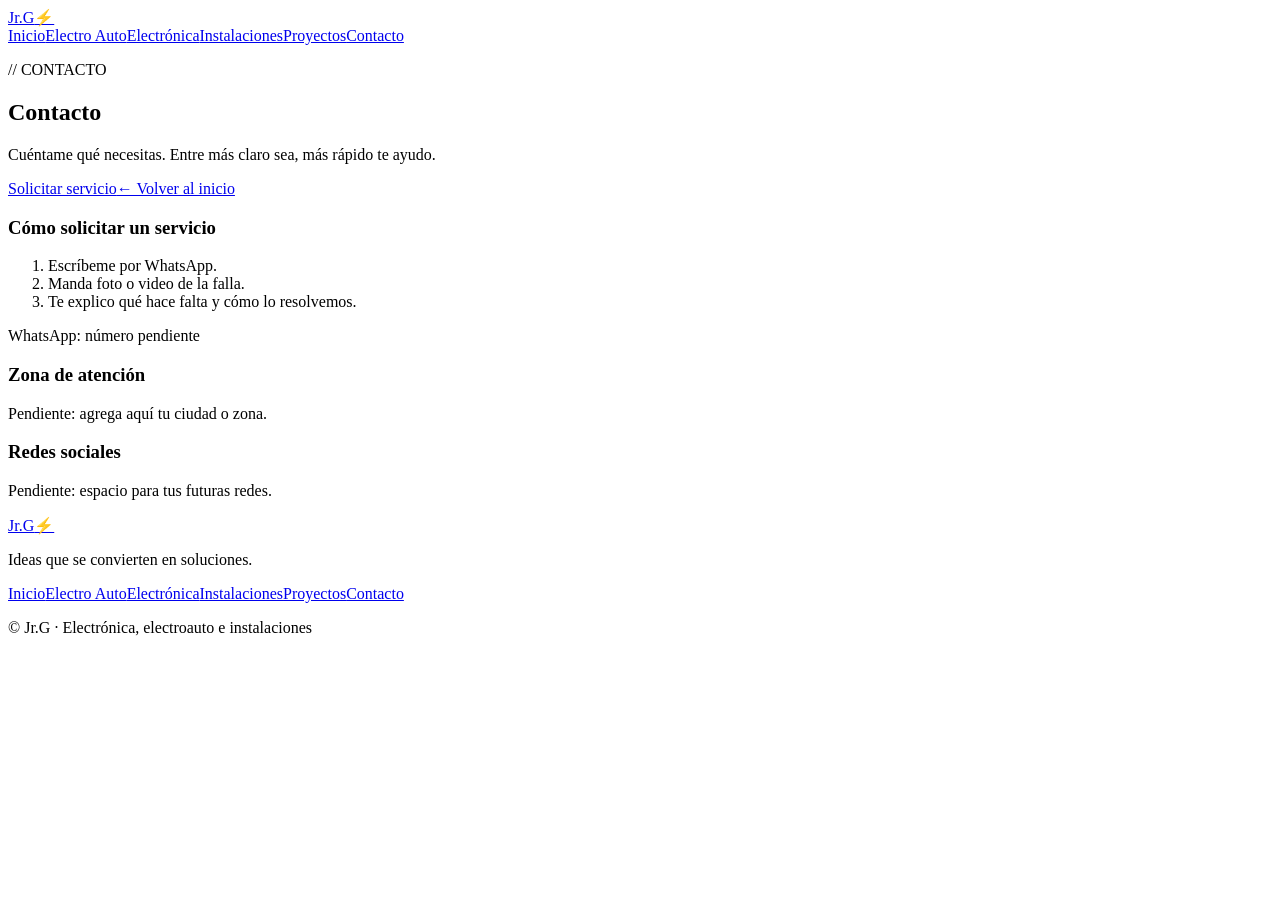
==== contacto.html @ 74ebed80 "Add files via upload" ====
<!doctype html>
<html lang="es"><head><meta charset="utf-8">
<meta name="viewport" content="width=device-width,initial-scale=1">
<title>Contacto · Jr.G</title><meta name="description" content="Solicita un servicio con Jr.G.">
<meta name="theme-color" content="#050806"><link rel="stylesheet" href="css/style.css"></head>
<body><header class="top"><div class="wrap bar">
<a class="logo" href="index.html" aria-label="Jr.G inicio">Jr.G<span>⚡</span></a>
<nav aria-label="Principal"><a href="index.html">Inicio</a><a href="electro-auto.html">Electro Auto</a><a href="electronica.html">Electrónica</a><a href="instalaciones.html">Instalaciones</a><a href="proyectos.html">Proyectos</a><a href="contacto.html" aria-current="page">Contacto</a></nav></div></header>
<main><section class="hero sub"><div class="wrap"><p class="tag">// CONTACTO</p><h1>Contacto</h1><p class="lead">Cuéntame qué necesitas. Entre más claro sea, más rápido te ayudo.</p><div class="row"><a class="btn" href="contacto.html">Solicitar servicio</a><a class="btn ghost" href="index.html">← Volver al inicio</a></div></div></section><section class="wrap sec"><div class="grid"><article class="card"><h3>Cómo solicitar un servicio</h3><ol class="steps"><li>Escríbeme por WhatsApp.</li><li>Manda foto o video de la falla.</li><li>Te explico qué hace falta y cómo lo resolvemos.</li></ol><div id="wa-slot"><span class="btn off">WhatsApp: número pendiente</span></div></article>
<article class="card pend"><h3>Zona de atención</h3><p>Pendiente: agrega aquí tu ciudad o zona.</p></article>
<article class="card pend"><h3>Redes sociales</h3><p>Pendiente: espacio para tus futuras redes.</p></article></div></section></main>
<footer><div class="wrap fgrid"><div><a class="logo" href="index.html">Jr.G<span>⚡</span></a>
<p>Ideas que se convierten en soluciones.</p></div><nav aria-label="Pie"><a href="index.html">Inicio</a><a href="electro-auto.html">Electro Auto</a><a href="electronica.html">Electrónica</a><a href="instalaciones.html">Instalaciones</a><a href="proyectos.html">Proyectos</a><a href="contacto.html">Contacto</a></nav></div>
<p class="copy">© Jr.G · Electrónica, electroauto e instalaciones</p></footer>
<script src="js/config.js"></script><script src="js/app.js"></script></body></html>
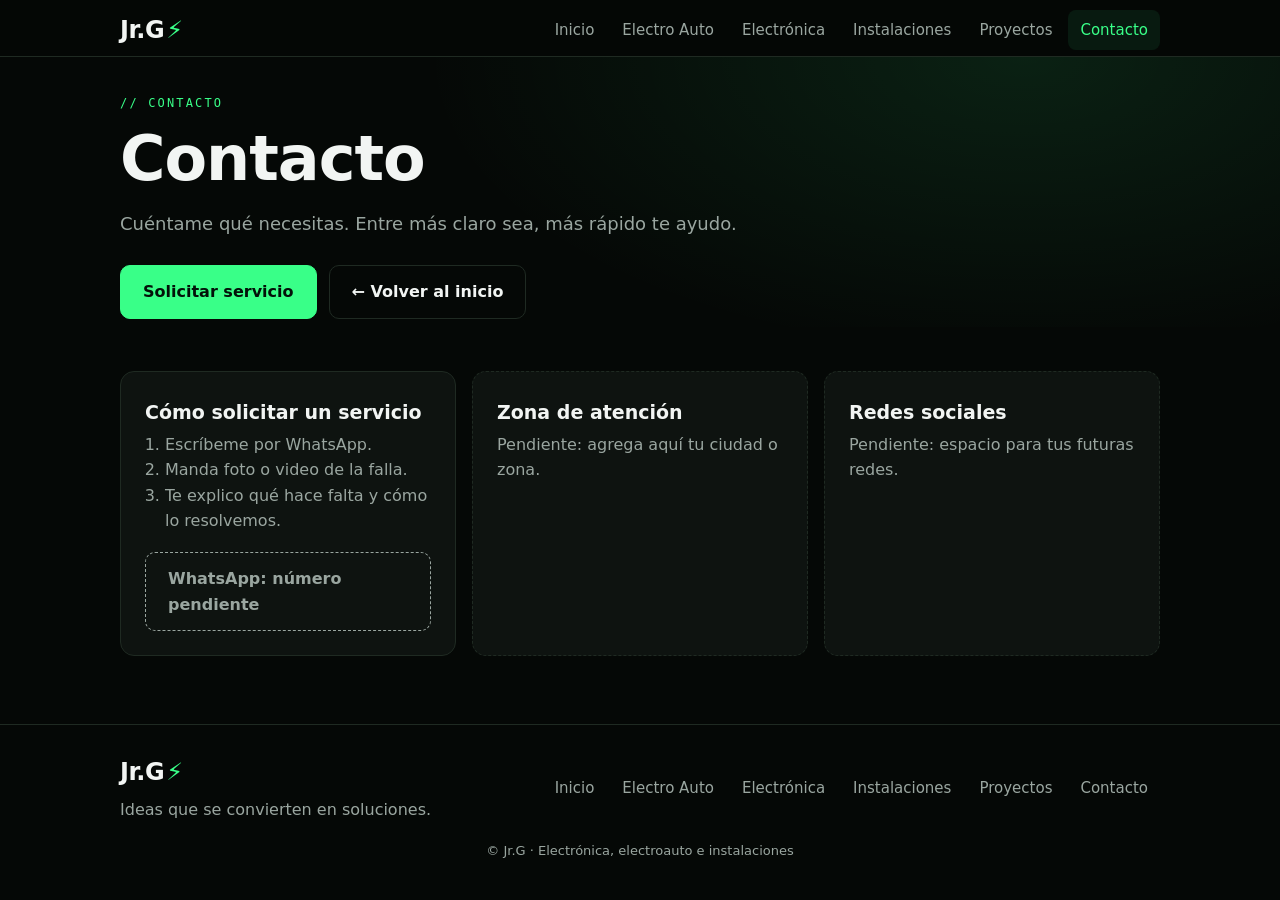
==== commit c66dca3b: "Add files via upload" ====
--- a/contacto.html
+++ b/contacto.html
@@ -2,7 +2,7 @@
 <html lang="es"><head><meta charset="utf-8">
 <meta name="viewport" content="width=device-width,initial-scale=1">
 <title>Contacto · Jr.G</title><meta name="description" content="Solicita un servicio con Jr.G.">
-<meta name="theme-color" content="#050806"><link rel="stylesheet" href="css/style.css"></head>
+<meta name="theme-color" content="#050806"><link rel="stylesheet" href="style.css"></head>
 <body><header class="top"><div class="wrap bar">
 <a class="logo" href="index.html" aria-label="Jr.G inicio">Jr.G<span>⚡</span></a>
 <nav aria-label="Principal"><a href="index.html">Inicio</a><a href="electro-auto.html">Electro Auto</a><a href="electronica.html">Electrónica</a><a href="instalaciones.html">Instalaciones</a><a href="proyectos.html">Proyectos</a><a href="contacto.html" aria-current="page">Contacto</a></nav></div></header>
@@ -12,4 +12,4 @@
 <footer><div class="wrap fgrid"><div><a class="logo" href="index.html">Jr.G<span>⚡</span></a>
 <p>Ideas que se convierten en soluciones.</p></div><nav aria-label="Pie"><a href="index.html">Inicio</a><a href="electro-auto.html">Electro Auto</a><a href="electronica.html">Electrónica</a><a href="instalaciones.html">Instalaciones</a><a href="proyectos.html">Proyectos</a><a href="contacto.html">Contacto</a></nav></div>
 <p class="copy">© Jr.G · Electrónica, electroauto e instalaciones</p></footer>
-<script src="js/config.js"></script><script src="js/app.js"></script></body></html>+<script src="config.js"></script><script src="app.js"></script></body></html>
--- a/style.css
+++ b/style.css
@@ -0,0 +1,45 @@
+:root{--bg:#050806;--panel:#0e1310;--line:#1f2a22;--g:#39ff88;--tx:#f2f5f3;--mu:#9aa6a0}
+*{box-sizing:border-box}html{scroll-behavior:smooth}
+body{margin:0;background:var(--bg);color:var(--tx);font:16px/1.6 system-ui,-apple-system,"Segoe UI",Roboto,sans-serif;overflow-x:hidden}
+a{color:inherit;text-decoration:none}h1,h2,h3{line-height:1.15;margin:0}
+.wrap{max-width:1080px;margin:0 auto;padding:0 20px}
+.top{position:sticky;top:0;z-index:10;background:rgba(5,8,6,.92);backdrop-filter:blur(8px);border-bottom:1px solid var(--line)}
+.bar{display:flex;flex-direction:column;gap:6px;padding-top:10px;padding-bottom:6px}
+.logo{font-weight:800;font-size:24px;letter-spacing:-.5px}.logo span{color:var(--g);margin-left:2px}
+nav{display:flex;gap:4px;overflow-x:auto;scrollbar-width:none}nav::-webkit-scrollbar{display:none}
+nav a{white-space:nowrap;padding:8px 12px;border-radius:8px;color:var(--mu);font-size:15px}
+nav a:hover{color:var(--tx)}nav a[aria-current]{color:var(--g);background:rgba(57,255,136,.08)}
+.hero{padding:56px 0 32px;background:radial-gradient(600px 300px at 80% 0,rgba(57,255,136,.10),transparent)}
+.hero.sub{padding:40px 0 8px}
+.tag{font:12px/1 ui-monospace,Menlo,monospace;letter-spacing:.18em;color:var(--g);margin:0 0 14px}
+h1{font-size:clamp(34px,8vw,62px);font-weight:800;letter-spacing:-1px;margin-bottom:16px}
+h1 em{font-style:normal;color:var(--g)}h2{font-size:clamp(26px,5vw,36px);margin-bottom:24px}
+.lead{color:var(--mu);font-size:18px;max-width:640px;margin:0 0 26px}
+.row{display:flex;flex-wrap:wrap;gap:12px}
+.btn{display:inline-block;background:var(--g);color:#031109;font-weight:700;padding:13px 22px;border-radius:10px;border:1px solid var(--g);transition:transform .15s,box-shadow .15s}
+.btn:hover{transform:translateY(-2px);box-shadow:0 6px 22px rgba(57,255,136,.28)}
+.btn.ghost{background:transparent;color:var(--tx);border-color:var(--line)}.btn.ghost:hover{border-color:var(--g);box-shadow:none}
+.btn.off{background:transparent;color:var(--mu);border:1px dashed var(--mu);cursor:not-allowed}.btn.off:hover{transform:none;box-shadow:none}
+.sec{padding-top:44px;padding-bottom:12px}
+.cats,.grid{display:grid;gap:16px;grid-template-columns:1fr}
+.cat,.card{background:var(--panel);border:1px solid var(--line);border-radius:14px;padding:24px;transition:border-color .2s,transform .2s}
+.cat:hover{border-color:var(--g);transform:translateY(-3px)}
+.cat span{font-size:34px;display:block;margin-bottom:10px}.cat h3{font-size:22px;margin-bottom:6px}
+.cat p,.card p{color:var(--mu);margin:0 0 12px}.cat b{color:var(--g)}
+.card h3{font-size:19px;margin:6px 0 8px}.n{font:13px ui-monospace,Menlo,monospace;color:var(--g)}
+.card.pend{border-style:dashed}.steps{color:var(--mu);padding-left:20px;margin:0 0 18px}
+.gal{display:grid;gap:14px;grid-template-columns:1fr 1fr}
+.ph{margin:0;border:1px dashed var(--mu);border-radius:12px;overflow:hidden;background:var(--panel)}
+.ph div{aspect-ratio:4/3;display:flex;flex-direction:column;align-items:center;justify-content:center;text-align:center;padding:8px;color:var(--mu)}
+.ph b{font-size:14px}.ph small{font-size:12px}.ph img{width:100%;aspect-ratio:4/3;object-fit:cover;display:block}
+.ph figcaption{padding:8px 12px;font-size:13px;color:var(--mu);border-top:1px solid var(--line)}
+.note{color:var(--mu);font-size:13px;margin-top:14px}code{background:var(--panel);padding:2px 6px;border-radius:5px;color:var(--g)}
+.cta{border:1px solid var(--g);border-radius:16px;padding:32px 24px;text-align:center;background:linear-gradient(160deg,rgba(57,255,136,.08),transparent)}
+.cta h2{margin-bottom:8px}.cta p{color:var(--mu);margin:0 0 18px}
+footer{margin-top:56px;border-top:1px solid var(--line);padding:28px 0 20px}
+.fgrid{display:flex;flex-direction:column;gap:14px}.fgrid p{color:var(--mu);margin:6px 0 0}
+footer nav{flex-wrap:wrap;overflow:visible}.copy{text-align:center;color:var(--mu);font-size:13px;margin:18px 0 0}
+@media(min-width:720px){.bar{flex-direction:row;justify-content:space-between;align-items:center}
+.cats{grid-template-columns:repeat(2,1fr)}.grid{grid-template-columns:repeat(3,1fr)}.gal{grid-template-columns:repeat(4,1fr)}
+.fgrid{flex-direction:row;justify-content:space-between;align-items:center}}
+@media(prefers-reduced-motion:reduce){*{transition:none!important;scroll-behavior:auto}}
